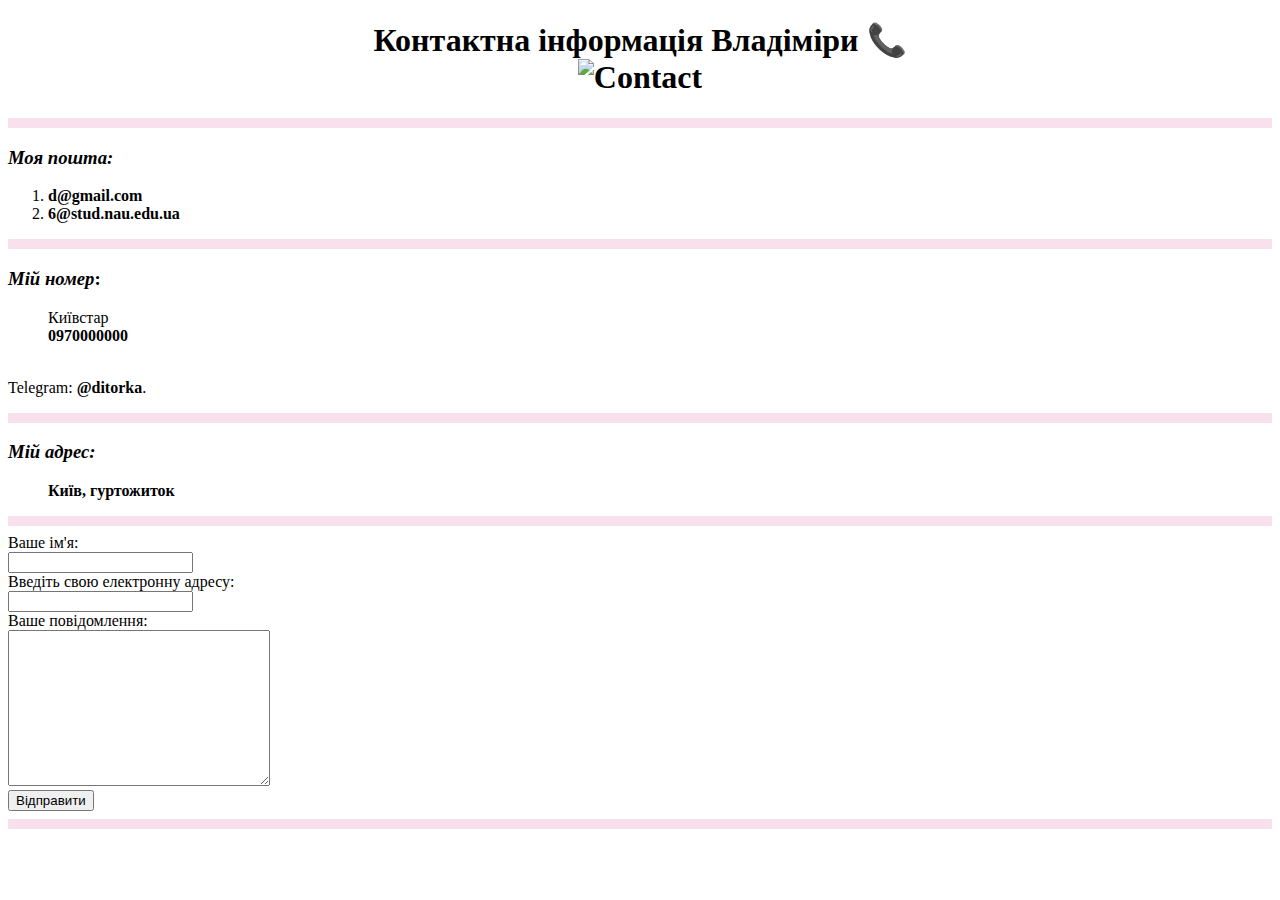
==== contact.html @ 0ddc9fa2 "Init" ====
<!DOCTYPE html>
<html lang="en">
<head>
    <meta charset="UTF-8">
    <title>📞Контактна інформація</title>
</head>
<body>
    <h1>
        <center>
        Контактна інформація Владіміри 📞
        <br>
        <img width="200" src="https://i.pinimg.com/564x/39/9c/5d/399c5df9ad8be554d0e23563cf85b151.jpg" alt="Contact">
        </center>
    </h1>
    <hr size = "10" color="#F8E0EC">
    <h3>
        <i>Моя пошта:</i>
    </h3>
    <p>
        <ol>
            <li><strong>d@gmail.com</strong></li>
            <li><strong>6@stud.nau.edu.ua</strong></li>
        </ol>
    </p>
    <hr size = "10" color="#F8E0EC">
    <h3>
        <i>Мій номер</i>:
    </h3>
    <p>
        <ol>
            Київстар
            <br>
            <strong>0970000000</strong>
        </ol>
        <br>
        Telegram: <strong>@ditorka</strong>.
    </p>
    <hr size = "10" color="#F8E0EC">
    <h3>
        <i>Мій адрес:</i>
    </h3>
    <p>
        <ol>
            <strong>Київ, гуртожиток</strong>
        </ol>
    </p>
    <hr size = "10" color="#F8E0EC">
    <form>
        <label>Ваше ім'я:</label>
        <br>
        <input type="name" id="submitted-name" name="name">
        <br>
        <label for="email">Введіть свою електронну адресу:</label>
        <br>
        <input type="email" id="email" name="email">
        <br>
        <label>Ваше повідомлення:</label>
        <br>
        <!--Вікно для вмісту довільного тексту textarea-->
        <textarea name="yourMessage" rows="10" cols="30"></textarea>
        <br>
        <input type="submit" value="Відправити">
      </form>
      <hr size = "10" color="#F8E0EC">
</body>
</html>
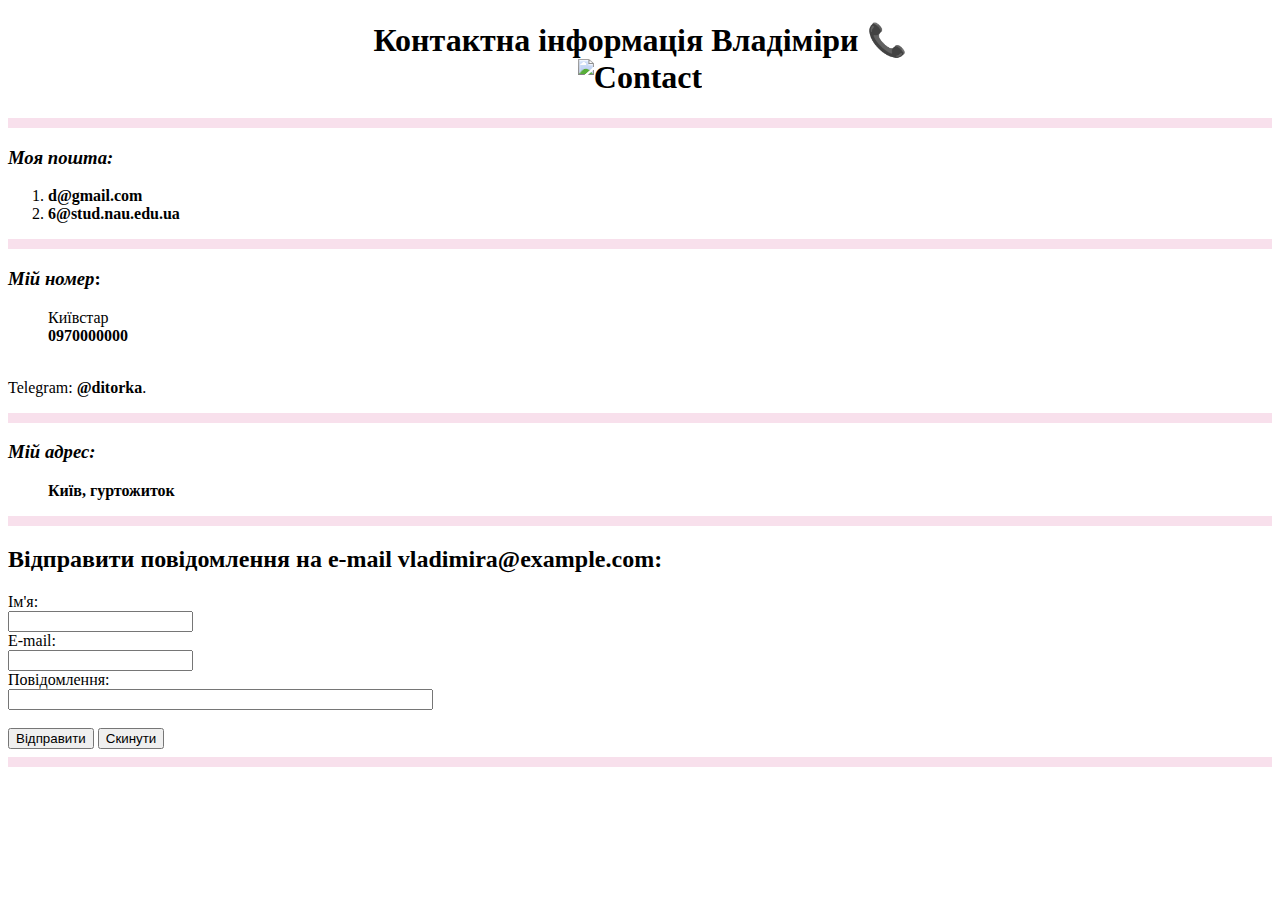
==== commit 9bf3b161: "Update contact.html" ====
--- a/contact.html
+++ b/contact.html
@@ -45,22 +45,20 @@
         </ol>
     </p>
     <hr size = "10" color="#F8E0EC">
-    <form>
-        <label>Ваше ім'я:</label>
-        <br>
-        <input type="name" id="submitted-name" name="name">
-        <br>
-        <label for="email">Введіть свою електронну адресу:</label>
-        <br>
-        <input type="email" id="email" name="email">
-        <br>
-        <label>Ваше повідомлення:</label>
-        <br>
-        <!--Вікно для вмісту довільного тексту textarea-->
-        <textarea name="yourMessage" rows="10" cols="30"></textarea>
-        <br>
+
+    <h2>Відправити повідомлення на e-mail vladimira@example.com:</h2>
+
+    <form action="mailto:vladimira@example.com" method="post" enctype="text/plain">
+        Ім'я:<br>
+        <input type="text" name="name"><br>
+        E-mail:<br>
+        <input type="text" name="mail"><br>
+        Повідомлення:<br>
+        <input type="text" name="comment" size="50"><br><br>
         <input type="submit" value="Відправити">
-      </form>
-      <hr size = "10" color="#F8E0EC">
+        <input type="reset" value="Скинути">
+    </form>
+
+    <hr size = "10" color="#F8E0EC">
 </body>
-</html>+</html>
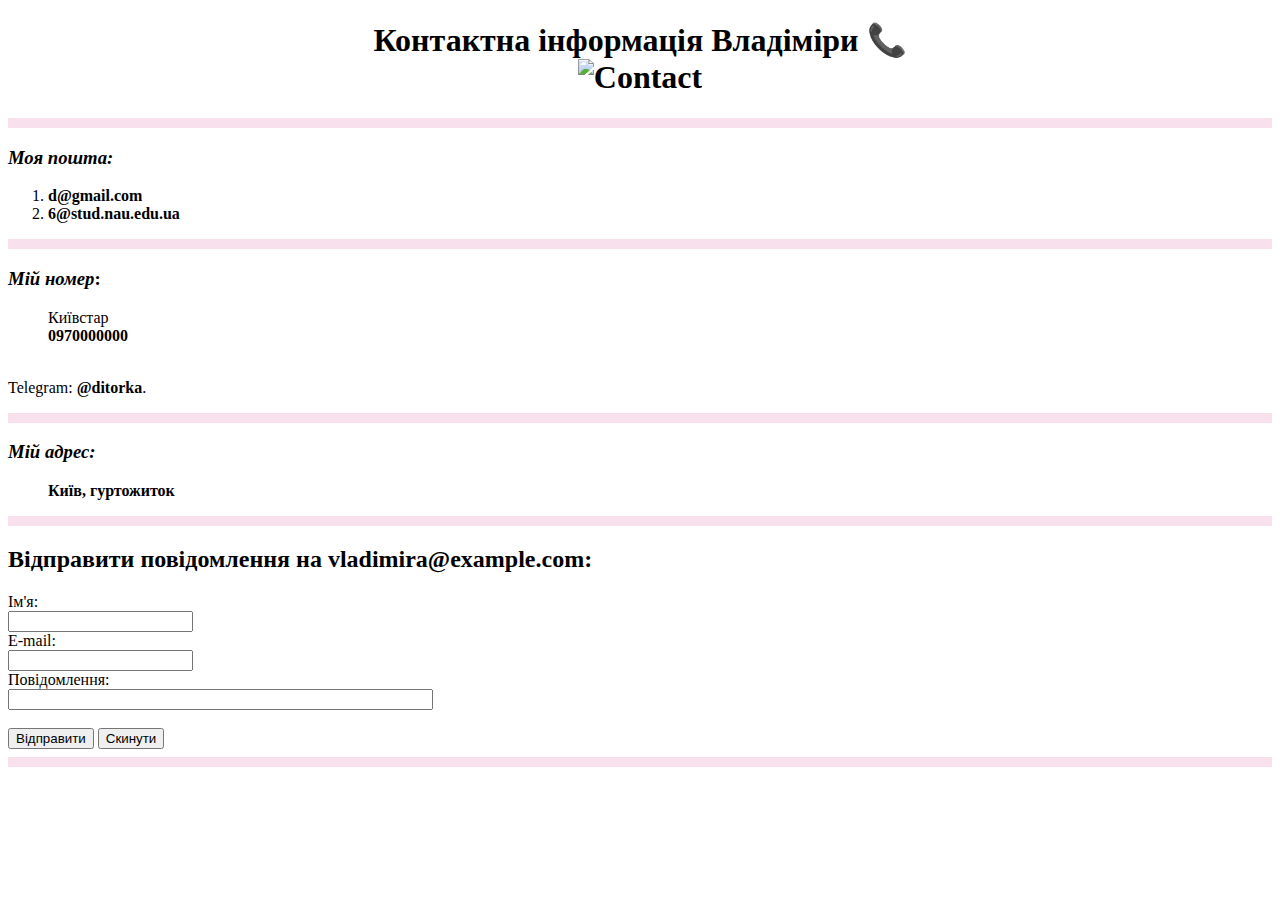
==== commit 76db0c8b: "Update contact.html" ====
--- a/contact.html
+++ b/contact.html
@@ -46,7 +46,7 @@
     </p>
     <hr size = "10" color="#F8E0EC">
 
-    <h2>Відправити повідомлення на e-mail vladimira@example.com:</h2>
+    <h2>Відправити повідомлення на vladimira@example.com:</h2>
 
     <form action="mailto:vladimira@example.com" method="post" enctype="text/plain">
         Ім'я:<br>
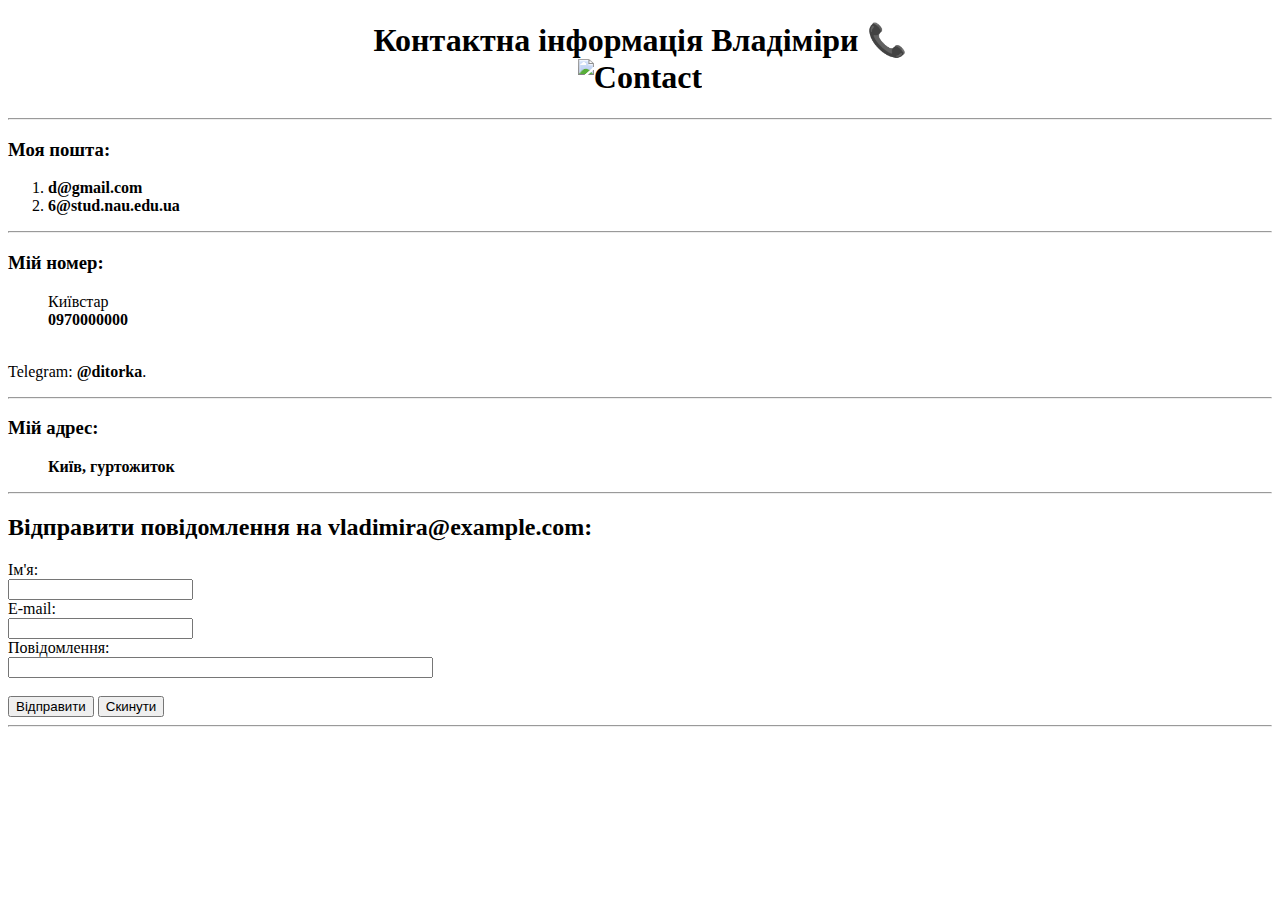
==== commit f52388c8: "update" ====
--- a/contact.html
+++ b/contact.html
@@ -3,18 +3,19 @@
 <head>
     <meta charset="UTF-8">
     <title>📞Контактна інформація</title>
+    <link rel="stylesheet" href="css/styles.css">
 </head>
-<body>
+<body class="contactbody">
     <h1>
         <center>
         Контактна інформація Владіміри 📞
         <br>
-        <img width="200" src="https://i.pinimg.com/564x/39/9c/5d/399c5df9ad8be554d0e23563cf85b151.jpg" alt="Contact">
+        <img class="imgwidth200" src="img/Contact.jpg" alt="Contact">
         </center>
     </h1>
-    <hr size = "10" color="#F8E0EC">
+    <hr class="contacthr">
     <h3>
-        <i>Моя пошта:</i>
+        Моя пошта:
     </h3>
     <p>
         <ol>
@@ -22,9 +23,9 @@
             <li><strong>6@stud.nau.edu.ua</strong></li>
         </ol>
     </p>
-    <hr size = "10" color="#F8E0EC">
+    <hr class="contacthr">
     <h3>
-        <i>Мій номер</i>:
+        Мій номер:
     </h3>
     <p>
         <ol>
@@ -35,18 +36,18 @@
         <br>
         Telegram: <strong>@ditorka</strong>.
     </p>
-    <hr size = "10" color="#F8E0EC">
+    <hr class="contacthr">
     <h3>
-        <i>Мій адрес:</i>
+        Мій адрес:
     </h3>
     <p>
         <ol>
             <strong>Київ, гуртожиток</strong>
         </ol>
     </p>
-    <hr size = "10" color="#F8E0EC">
+    <hr class="contacthr">
 
-    <h2>Відправити повідомлення на vladimira@example.com:</h2>
+    <h2>Відправити повідомлення на <span>vladimira@example.com:</span></h2>
 
     <form action="mailto:vladimira@example.com" method="post" enctype="text/plain">
         Ім'я:<br>
@@ -59,6 +60,6 @@
         <input type="reset" value="Скинути">
     </form>
 
-    <hr size = "10" color="#F8E0EC">
+    <hr class="contacthr">
 </body>
-</html>
+</html>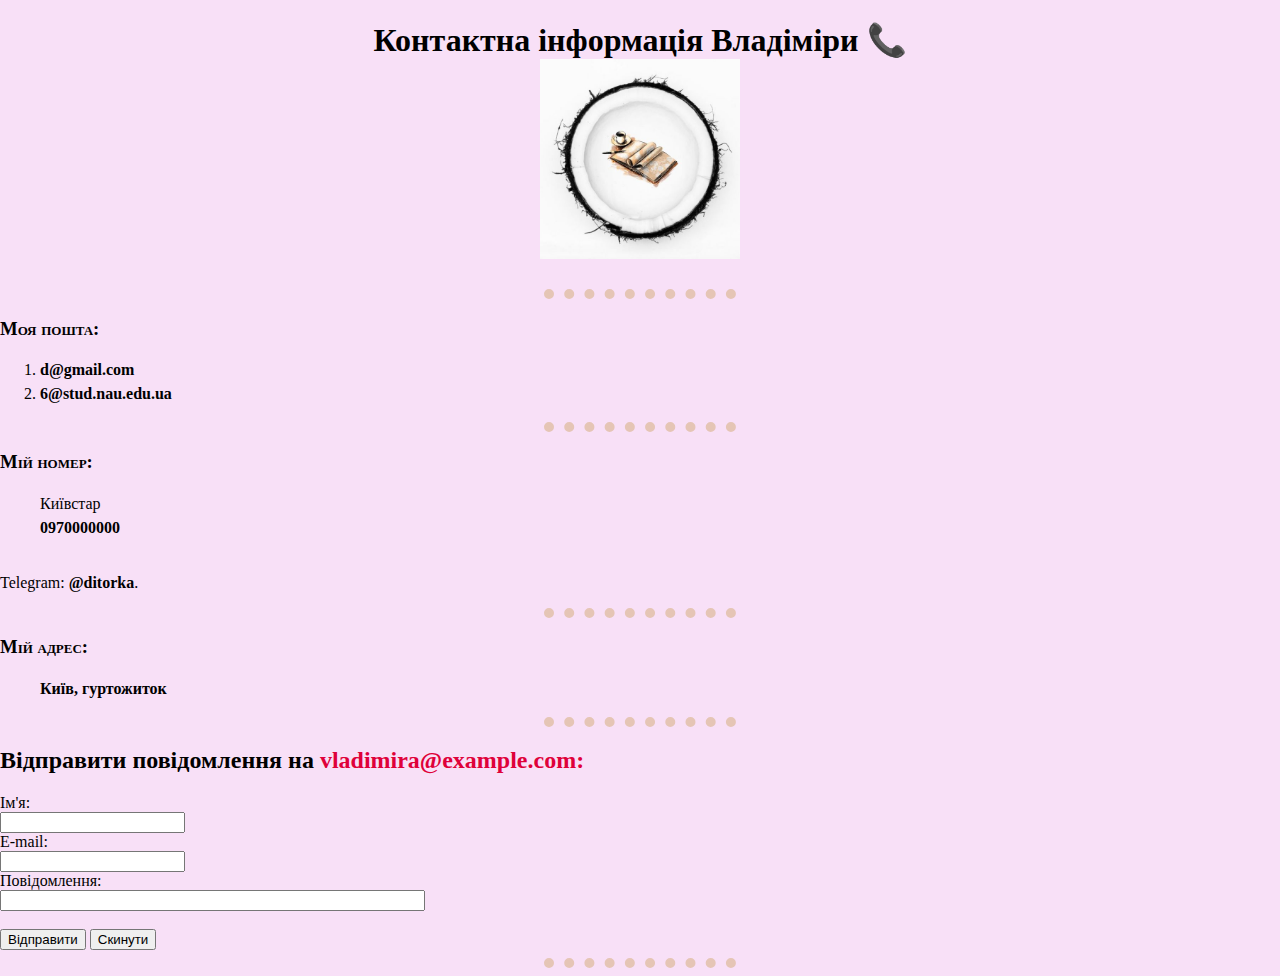
==== commit 8877a8f8: "update" ====
--- a/contact.html
+++ b/contact.html
@@ -10,7 +10,7 @@
         <center>
         Контактна інформація Владіміри 📞
         <br>
-        <img class="imgwidth200" src="img/Contact.jpg" alt="Contact">
+        <img id="imgwidth200" src="img/Contact.jpg" alt="Contact">
         </center>
     </h1>
     <hr class="contacthr">
@@ -51,11 +51,11 @@
 
     <form action="mailto:vladimira@example.com" method="post" enctype="text/plain">
         Ім'я:<br>
-        <input type="text" name="name"><br>
+        <input class="purple" type="text" name="name"><br>
         E-mail:<br>
-        <input type="text" name="mail"><br>
+        <input class="purple" type="text" name="mail"><br>
         Повідомлення:<br>
-        <input type="text" name="comment" size="50"><br><br>
+        <input class="purple" type="text" name="comment" size="50"><br><br>
         <input type="submit" value="Відправити">
         <input type="reset" value="Скинути">
     </form>
--- a/css/styles.css
+++ b/css/styles.css
@@ -0,0 +1,130 @@
+@import url('https://fonts.googleapis.com/css2?family=Open+Sans:wght@300;600&display=swap');
+
+a
+{
+    font-family: Arial, fantasy, serif;
+    text-decoration: none; /* Убираем подчеркивание у ссылок */
+}
+
+body, html
+{
+    margin: 0;
+    text-align: center;
+    background-color: #F8E0F7;
+}
+
+h3
+{
+    font-variant: small-caps;
+}
+
+hr
+{
+  border-color: #e5c5b5;
+  border-style: none;
+  border-top-style: dotted;
+  border-width: 10px;
+  width: 25%;
+}
+
+ol
+{
+    line-height: 150%;
+}
+
+p
+{
+    font-family: 'Open Sans', sans-serif;
+}
+
+span
+{
+    color: #DF013A;
+}
+
+/***************************************************Classes***************************************************/
+
+.contextwidth50
+{
+    width: 50%;
+}
+
+.contextwidth100
+{
+    width: 100%;
+}
+
+.italic
+{
+    font-style: italic;
+}
+
+.left
+{
+    text-align: left;
+    vertical-align: top;
+    font-size: 22px;
+}
+
+.p
+{
+    font-size: 22px;
+}
+
+.weight600
+{
+    font-weight: 600;
+}
+
+.weight800
+{
+    font-weight: 800;
+}
+
+/***************************************************Id***************************************************/
+
+#imgwidth200
+{
+    width: 200px;
+}
+
+#imgwidth300
+{
+    width: 300px;
+}
+
+/********************Псевдокласи потрібні для елементів HTML, що можуть мати різні стани.********************/
+
+.a:hover 
+{
+    color:limegreen;
+}
+
+.purple:focus 
+{
+    color: #7401DF;
+}
+
+/***************************************************Contact***************************************************/
+
+.contactbody
+{
+    text-align: left;
+}
+
+.contacthr
+{
+    width: 15%;
+}
+
+/***************************************************Information***************************************************/
+
+.informationbody
+{
+    text-align: left;
+}
+
+.informationhr
+{
+    width: 15%;
+}